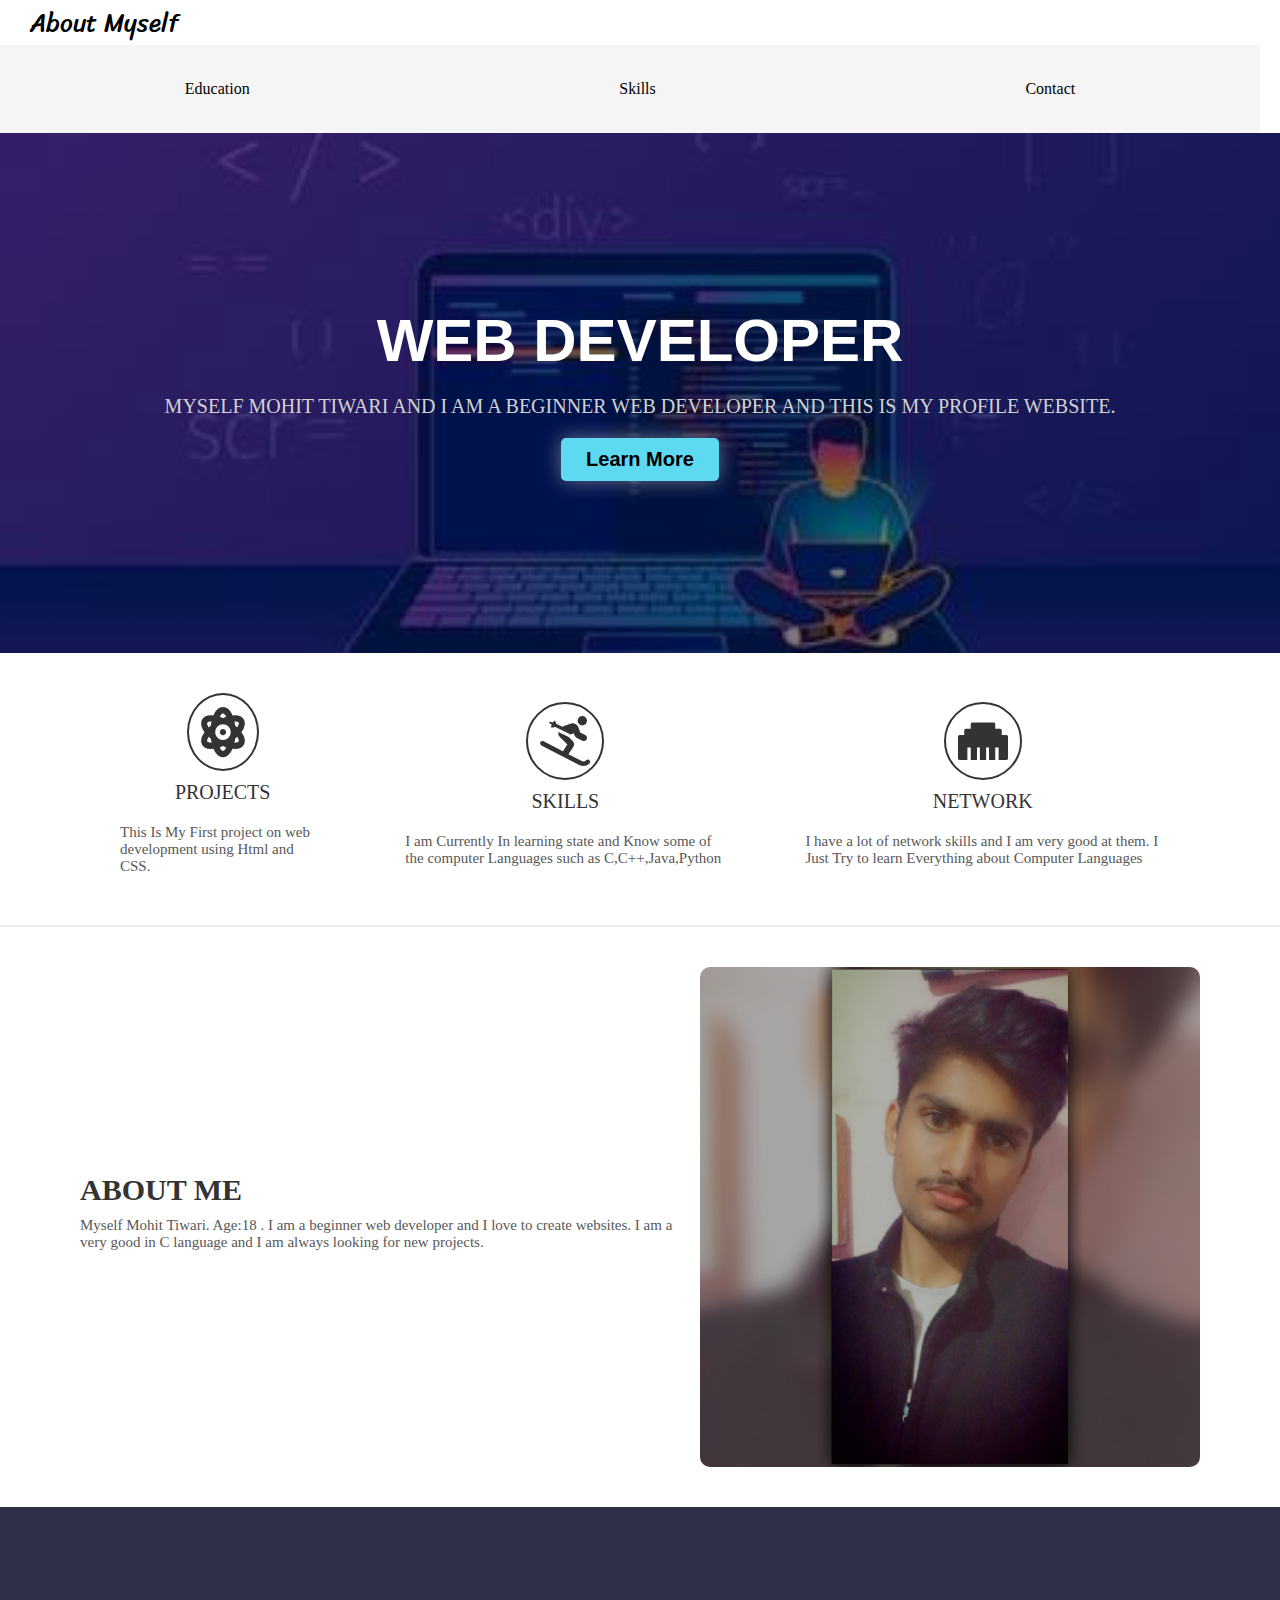
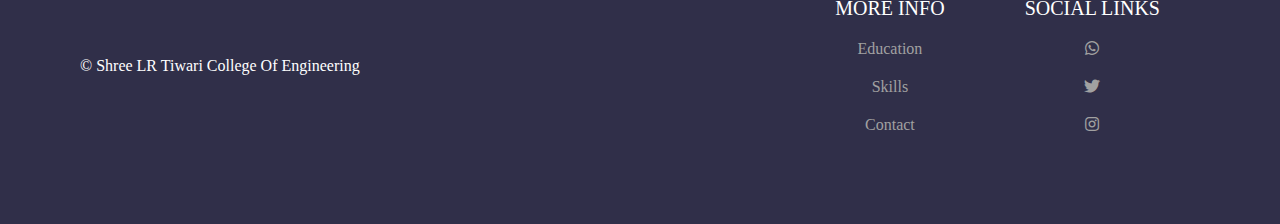
==== index.html @ abdd7743 "Add files via upload" ====
<!DOCTYPE html>
<html lang="en">

<head>
  <meta charset="UTF-8">
  <meta http-equiv="X-UA-Compatible" content="IE=edge">
  <meta name="viewport" content="width=device-width, initial-scale=1.0">
  <title>Mohit Portfolio</title>
  <link rel="stylesheet" href="https://cdnjs.cloudflare.com/ajax/libs/font-awesome/5.15.3/css/all.min.css">
  <style>
    @import url('https://fonts.googleapis.com/css2?family=Sriracha&display=swap');

    body {
      margin: 0;
      box-sizing: border-box;
    }

    /* CSS for header */
    p.header {
      display: flex;
      justify-content: space-between;
      align-items: center;
      background-color: #f5f5f5;
    }

    .header .logo {
      font-size: 25px;
      font-family: 'Sriracha', cursive;
      color: #000;
      text-decoration: none;
      margin-left: 30px;
    }

    .nav-items {
      display: flex;
      justify-content: space-around;
      align-items: center;
      background-color: #f5f5f5;
      margin-right: 20px;
    }

    .nav-items a {
      text-decoration: none;
      color: #000;
      padding: 35px 20px;
    }

    /* CSS for main element */
    .intro {
      display: flex;
      flex-direction: column;
      justify-content: center;
      align-items: center;
      width: 100%;
      height: 520px;
      background: linear-gradient(to bottom, rgba(0, 0, 0, 0.5) 0%, rgba(0, 0, 0, 0.5) 100%), url("back.jpg");
      background-size: cover;
      background-position: center;
      background-repeat: no-repeat;
    }

    .intro h1 {
      font-family: sans-serif;
      font-size: 60px;
      color: #fff;
      font-weight: bold;
      text-transform: uppercase;
      margin: 0;
    }

    .intro p {
      font-size: 20px;
      color: #d1d1d1;
      text-transform: uppercase;
      margin: 20px 0;
    }

    .intro button {
      background-color: #5edaf0;
      color: #000;
      padding: 10px 25px;
      border: none;
      border-radius: 5px;
      font-size: 20px;
      font-weight: bold;
      cursor: pointer;
      box-shadow: 0px 0px 20px rgba(255, 255, 255, 0.4)
    }

    .achievements {
      display: flex;
      justify-content: space-around;
      align-items: center;
      padding: 40px 80px;
    }

    .achievements .work {
      display: flex;
      flex-direction: column;
      justify-content: center;
      align-items: center;
      padding: 0 40px;
    }

    .achievements .work i {
      width: fit-content;
      font-size: 50px;
      color: #333333;
      border-radius: 50%;
      border: 2px solid #333333;
      padding: 12px;
    }

    .achievements .work .work-heading {
      font-size: 20px;
      color: #333333;
      text-transform: uppercase;
      margin: 10px 0;
    }

    .achievements .work .work-text {
      font-size: 15px;
      color: #585858;
      margin: 10px 0;
    }

    .about-me {
      display: flex;
      justify-content: center;
      align-items: center;
      padding: 40px 80px;
      border-top: 2px solid #eeeeee;
    }

    .about-me img {
      width: 500px;
      max-width: 100%;
      height: auto;
      border-radius: 10px;
    }

    .about-me-text h2 {
      font-size: 30px;
      color: #333333;
      text-transform: uppercase;
      margin: 0;
    }

    .about-me-text p {
      font-size: 15px;
      color: #585858;
      margin: 10px 0;
    }

    /* CSS for footer */
    .footer {
      display: flex;
      justify-content: space-between;
      align-items: center;
      background-color: #302f49;
      padding: 40px 80px;
    }

    .footer .copy {
      color: #fff;
    }

    .bottom-links {
      display: flex;
      justify-content: space-around;
      align-items: center;
      padding: 40px 0;
    }

    .bottom-links .links {
      display: flex;
      flex-direction: column;
      justify-content: center;
      align-items: center;
      padding: 0 40px;
    }

    .bottom-links .links span {
      font-size: 20px;
      color: #fff;
      text-transform: uppercase;
      margin: 10px 0;
    }

    .bottom-links .links a {
      text-decoration: none;
      color: #a1a1a1;
      padding: 10px 20px;
    }
  </style>
</head>

<body>
  <header class="header">
    <a href="index.html" class="logo">About Myself</a>
    <nav class="nav-items">
      <a href="M (1).html">Education</a>
      <a href="I.html">Skills</a>
      <a href="C1 (1) (1).html">Contact</a>
    </nav>
  </header>
  <main>
    <div class="intro">
      <h1>Web Developer</h1>
      <p>Myself  Mohit Tiwari and I am a beginner web developer and this is my Profile website.</p>
      <button>Learn More</button>
    </div>
    <div class="achievements">
      <div class="work">
        <i class="fas fa-atom"></i>
        <p class="work-heading">Projects</p>
        <p class="work-text">This Is My First project on web development using Html and CSS.</p>
      </div>
      <div class="work">
        <i class="fas fa-skiing"></i>
        <p class="work-heading">Skills</p>
        <p class="work-text">I am Currently In learning state and Know some of the computer Languages such as C,C++,Java,Python</p>
      </div>
      <div class="work">
        <i class="fas fa-ethernet"></i>
        <p class="work-heading">Network</p>
        <p class="work-text">I have a lot of network skills and I am very good at them. I Just Try to learn Everything about Computer Languages</p>
      </div>
    </div>
    <div class="about-me">
      <div class="about-me-text">
        <h2>About Me</h2>
        <p>Myself Mohit Tiwari.
Age:18 . I am a beginner web developer and I love to create websites. I am a very good in C language and I am always looking for new projects. </p>
      </div>
      <img src="me.jpg" alt="me">
</div>
  </main>
  <footer class="footer">
    <div class="copy">&copy; Shree LR Tiwari College Of Engineering </div>
    <div class="bottom-links">
      <div class="links">
        <span>More Info</span>
        <a href="M (1).html">Education</a>
        <a href="I.html">Skills</a>
        <a href="C1 (1) (1).html">Contact</a>
      </div>
      <div class="links">
        <span>Social Links</span>
        <a href="https://api.whatsapp.com/send?phone=9867683431"><i class="fab fa-whatsapp"></i></a>
        <a href="#"><i class="fab fa-twitter"></i></a>
        <a href="https://www.instagram.com/_mohittiwari23_/"><i class="fab fa-instagram"></i></a>
      </div>
    </div>
  </footer>
 
</body>

</html>
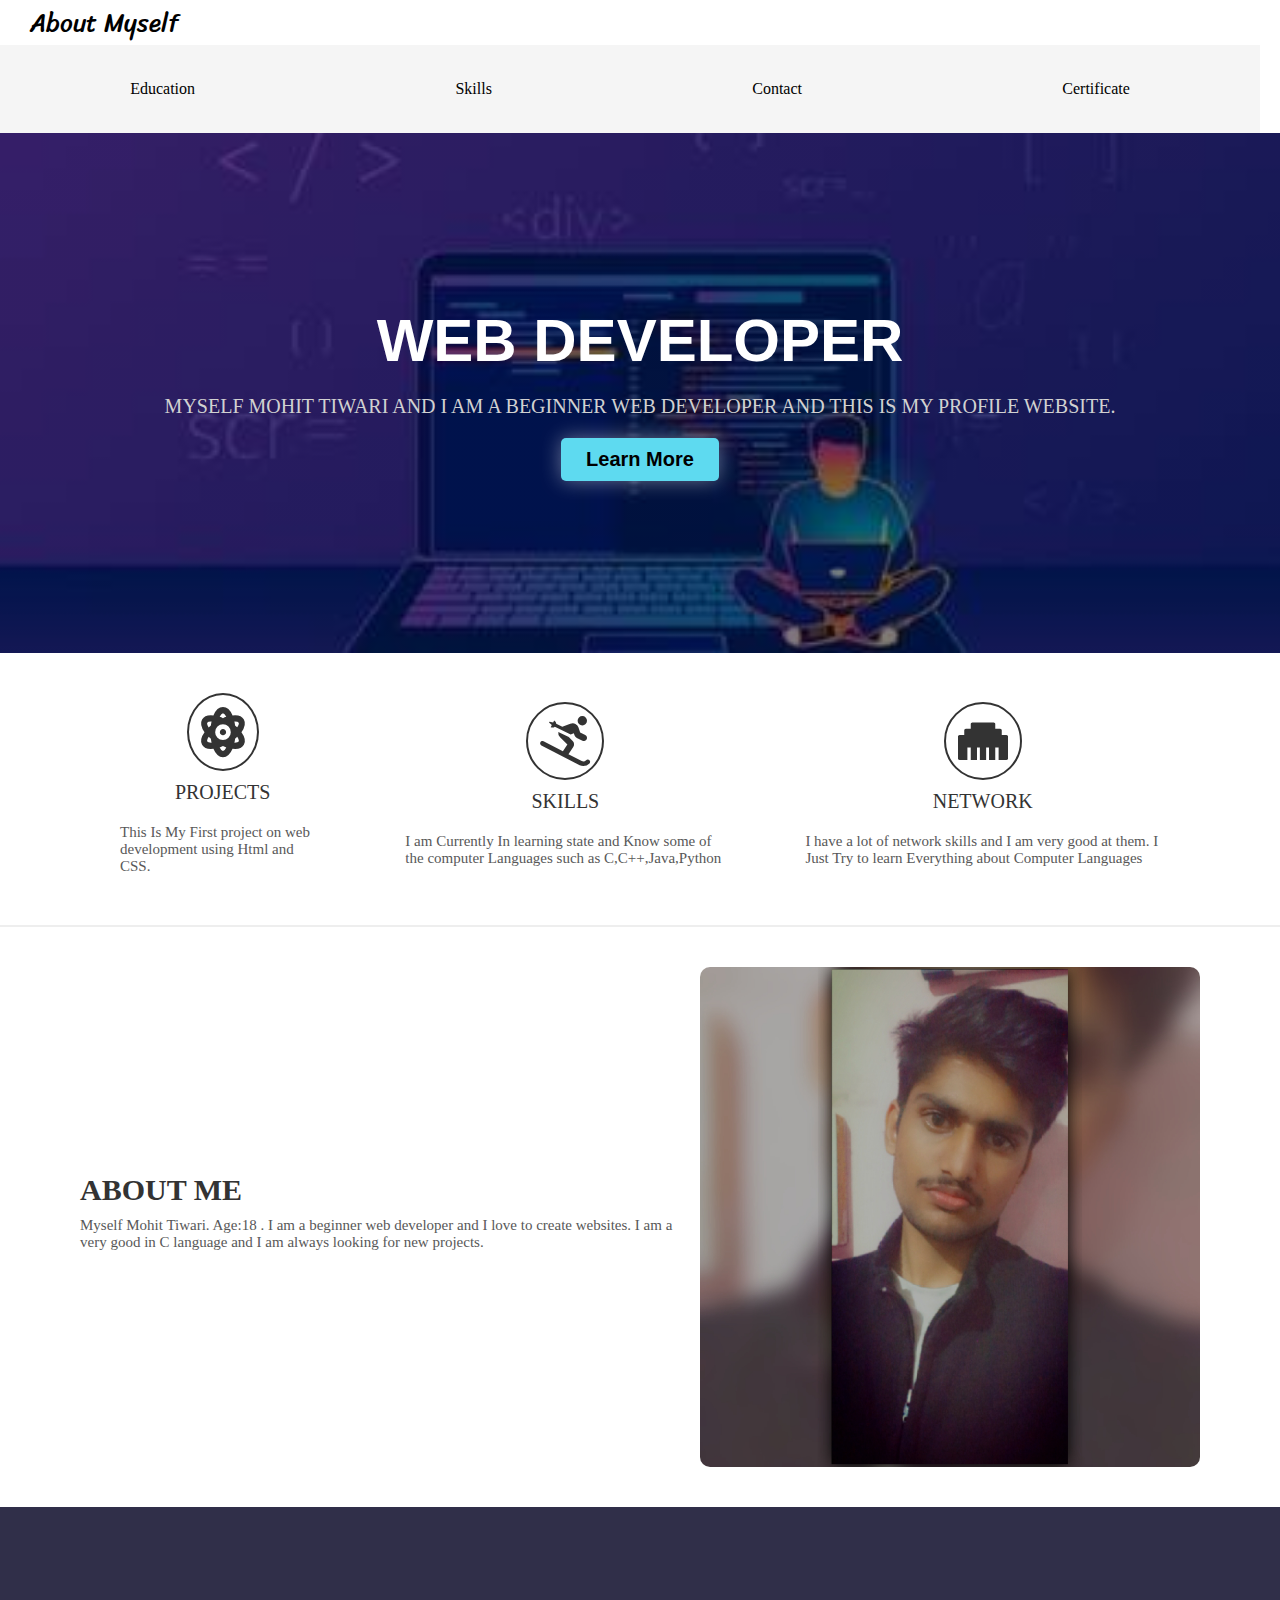
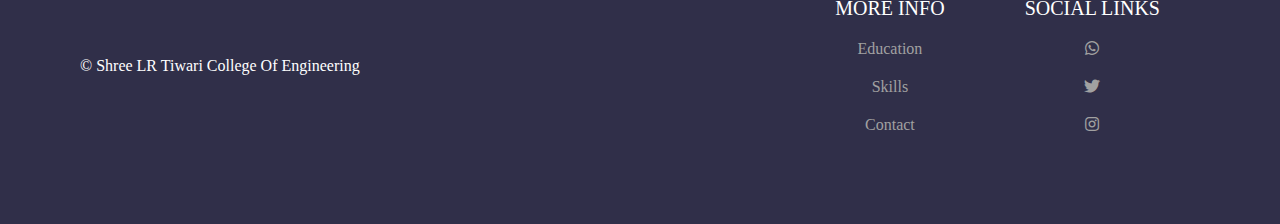
==== commit 45b8b5bc: "Add files via upload" ====
--- a/index.html
+++ b/index.html
@@ -202,6 +202,7 @@
       <a href="M (1).html">Education</a>
       <a href="I.html">Skills</a>
       <a href="C1 (1) (1).html">Contact</a>
+          <a href="Certificate.html">Certificate</a>
     </nav>
   </header>
   <main>
